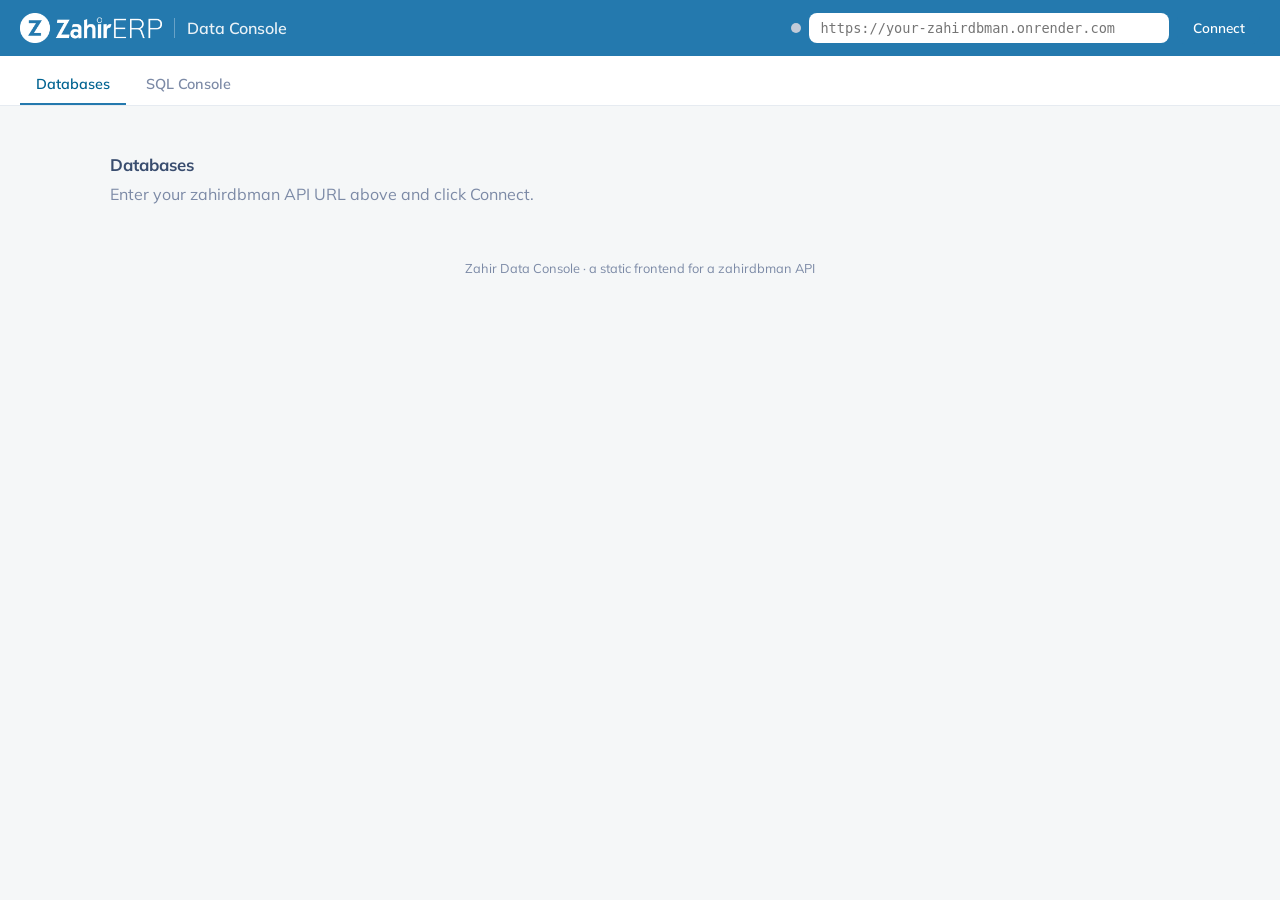
==== frontend/index.html @ 2871dda4 "Add JSON API and a Vercel static frontend Backend: add /api/server, /api/databases, /api/tables and " ====
<!DOCTYPE html>
<html lang="en">
<head>
  <meta charset="utf-8">
  <meta name="viewport" content="width=device-width, initial-scale=1">
  <title>Zahir Data Console</title>
  <link rel="icon" href="data:image/svg+xml,%3Csvg xmlns='http://www.w3.org/2000/svg' viewBox='0 0 32 32'%3E%3Ccircle cx='16' cy='16' r='16' fill='%232479AE'/%3E%3Cpath d='M11 11 H21 L11 21 H21' fill='none' stroke='white' stroke-width='3' stroke-linejoin='round' stroke-linecap='round'/%3E%3C/svg%3E">
  <link rel="preconnect" href="https://fonts.googleapis.com">
  <link href="https://fonts.googleapis.com/css2?family=Mulish:wght@400;500;600;700&display=swap" rel="stylesheet">
  <link rel="stylesheet" href="./style.css">
</head>
<body>
  <header class="top">
    <img class="logo" src="./zahir-erp-white.png" alt="Zahir ERP">
    <span class="sub">Data Console</span>
    <div class="spacer"></div>
    <div class="api-cfg">
      <span class="dot" id="dot" title="connection status"></span>
      <input id="api" type="url" placeholder="https://your-zahirdbman.onrender.com" autocomplete="url" spellcheck="false">
      <button id="connect" class="btn primary">Connect</button>
    </div>
  </header>

  <nav class="tabs">
    <button data-tab="db" class="active">Databases</button>
    <button data-tab="sql">SQL Console</button>
  </nav>

  <main class="wrap">
    <div id="banner" class="banner" hidden></div>

    <section id="tab-db">
      <div id="serverinfo"></div>
      <h2>Databases</h2>
      <div id="databases" class="muted">Enter your zahirdbman API URL above and click Connect.</div>
      <div id="tables"></div>
    </section>

    <section id="tab-sql" hidden>
      <div class="sql-bar">
        <input id="qdb" placeholder="database (blank = admin)" spellcheck="false">
      </div>
      <textarea id="sql" spellcheck="false" placeholder="SELECT * FROM ..."></textarea>
      <div class="sql-actions">
        <button id="run" class="btn primary">Run</button>
        <span class="muted small">⌘/Ctrl + Enter</span>
      </div>
      <div id="qresult"></div>
    </section>
  </main>

  <footer class="foot">Zahir Data Console · a static frontend for a zahirdbman API</footer>
  <script src="./app.js"></script>
</body>
</html>
---- frontend/style.css ----
:root {
  --blue: #2479AE;
  --blue-dark: #006391;
  --ink: #394D6F;
  --muted: #7C8AA6;
  --bg: #F5F7F8;
  --panel: #fff;
  --border: #E6EBF1;
  --danger: #E95044;
  --tag-bg: rgba(46, 179, 236, 0.15);
  --mono: ui-monospace, SFMono-Regular, Menlo, Consolas, monospace;
  --sans: "Mulish", -apple-system, BlinkMacSystemFont, "Segoe UI", Roboto, sans-serif;
}
* { box-sizing: border-box; }
body { margin: 0; font-family: var(--sans); background: var(--bg); color: var(--ink); font-size: 16px; }

.top {
  display: flex; align-items: center; gap: 0.75rem;
  background: var(--blue); color: #fff; padding: 0.7rem 1.25rem;
}
.top .logo { height: 30px; }
.top .sub { font-weight: 600; opacity: 0.9; border-left: 1px solid rgba(255,255,255,.35); padding-left: 0.75rem; }
.spacer { flex: 1; }
.api-cfg { display: flex; align-items: center; gap: 0.5rem; }
.api-cfg input {
  width: min(42vw, 360px); padding: 0.45rem 0.7rem; border-radius: 8px; border: none;
  font-family: var(--mono); font-size: 0.85rem;
}
.dot { width: 10px; height: 10px; border-radius: 50%; background: #C2CBD9; flex: 0 0 auto; }
.dot.ok { background: #22C55E; box-shadow: 0 0 0 3px rgba(34,197,94,.25); }
.dot.down { background: var(--danger); box-shadow: 0 0 0 3px rgba(233,80,68,.25); }

.tabs { display: flex; gap: 0.25rem; padding: 0.6rem 1.25rem 0; background: var(--panel); border-bottom: 1px solid var(--border); }
.tabs button {
  border: none; background: transparent; color: var(--muted); font-family: var(--sans);
  font-weight: 600; font-size: 0.9rem; padding: 0.6rem 1rem; cursor: pointer; border-bottom: 2px solid transparent;
}
.tabs button.active { color: var(--blue-dark); border-bottom-color: var(--blue); }

.wrap { max-width: 1100px; margin: 0 auto; padding: 1.5rem 1.25rem; }
h2 { font-size: 1.05rem; margin: 1.5rem 0 0.6rem; }
.muted { color: var(--muted); }
.small { font-size: 0.82rem; }
.mono { font-family: var(--mono); font-size: 0.85rem; }
.num { text-align: right; }

.banner { padding: 0.7rem 1rem; border-radius: 10px; margin-bottom: 1rem; font-weight: 600; }
.banner.err { background: color-mix(in srgb, var(--danger) 10%, #fff); color: var(--danger); border: 1px solid color-mix(in srgb, var(--danger) 30%, var(--border)); }

.btn {
  display: inline-flex; align-items: center; gap: 0.4rem; cursor: pointer; font-family: var(--sans);
  padding: 0.45rem 0.9rem; border-radius: 9px; border: 1px solid var(--border); background: var(--panel);
  color: var(--ink); font-weight: 600; font-size: 0.85rem;
}
.btn.primary { background: var(--blue); color: #fff; border-color: var(--blue); }
.btn.primary:hover { background: var(--blue-dark); border-color: var(--blue-dark); }
.btn.small { padding: 0.25rem 0.6rem; font-size: 0.78rem; }

.card { background: var(--panel); border: 1px solid var(--border); border-radius: 14px; padding: 1.1rem 1.3rem; margin-bottom: 1.25rem; }
.server-row { display: flex; gap: 1.75rem; flex-wrap: wrap; align-items: center; }
.server-ver { font-size: 1.4rem; font-weight: 800; color: var(--blue-dark); }
.kv { display: flex; flex-direction: column; }
.kv .k { font-size: 0.7rem; text-transform: uppercase; letter-spacing: 0.05em; color: var(--muted); font-weight: 700; }
.kv .v { font-weight: 600; font-size: 0.9rem; }

.scroll { overflow-x: auto; border-radius: 12px; }
table.grid { width: 100%; border-collapse: separate; border-spacing: 0; background: var(--panel); border: 1px solid var(--border); border-radius: 12px; overflow: hidden; }
table.grid th, table.grid td { padding: 0.6rem 0.9rem; text-align: left; border-bottom: 1px solid var(--border); white-space: nowrap; }
table.grid th { background: #FAFBFC; font-size: 0.74rem; text-transform: uppercase; letter-spacing: 0.04em; color: var(--muted); font-weight: 700; }
table.grid tbody tr:last-child td { border-bottom: none; }
table.grid tbody tr:hover { background: #F7FAFC; }
table.grid a, .link { color: var(--blue-dark); text-decoration: none; font-weight: 600; cursor: pointer; }
table.grid a:hover, .link:hover { text-decoration: underline; }
.tag { display: inline-block; padding: 0.1rem 0.5rem; border-radius: 999px; background: var(--tag-bg); color: var(--blue-dark); font-size: 0.72rem; font-weight: 700; text-transform: uppercase; }

.sql-bar { margin-bottom: 0.6rem; }
#qdb { padding: 0.5rem 0.7rem; border: 1px solid var(--border); border-radius: 8px; font-family: var(--mono); font-size: 0.85rem; width: 260px; }
#sql { width: 100%; min-height: 140px; font-family: var(--mono); font-size: 0.9rem; padding: 0.85rem; border: 1px solid var(--border); border-radius: 12px; resize: vertical; }
#sql:focus, #qdb:focus, .api-cfg input:focus { outline: none; box-shadow: 0 0 0 3px rgba(36,121,174,.2); }
.sql-actions { display: flex; align-items: center; gap: 1rem; margin: 0.6rem 0 1rem; }

.foot { text-align: center; color: var(--muted); font-size: 0.8rem; padding: 2rem 0; }

@media (max-width: 720px) {
  .top { flex-wrap: wrap; }
  .api-cfg { width: 100%; }
  .api-cfg input { flex: 1; width: auto; }
}
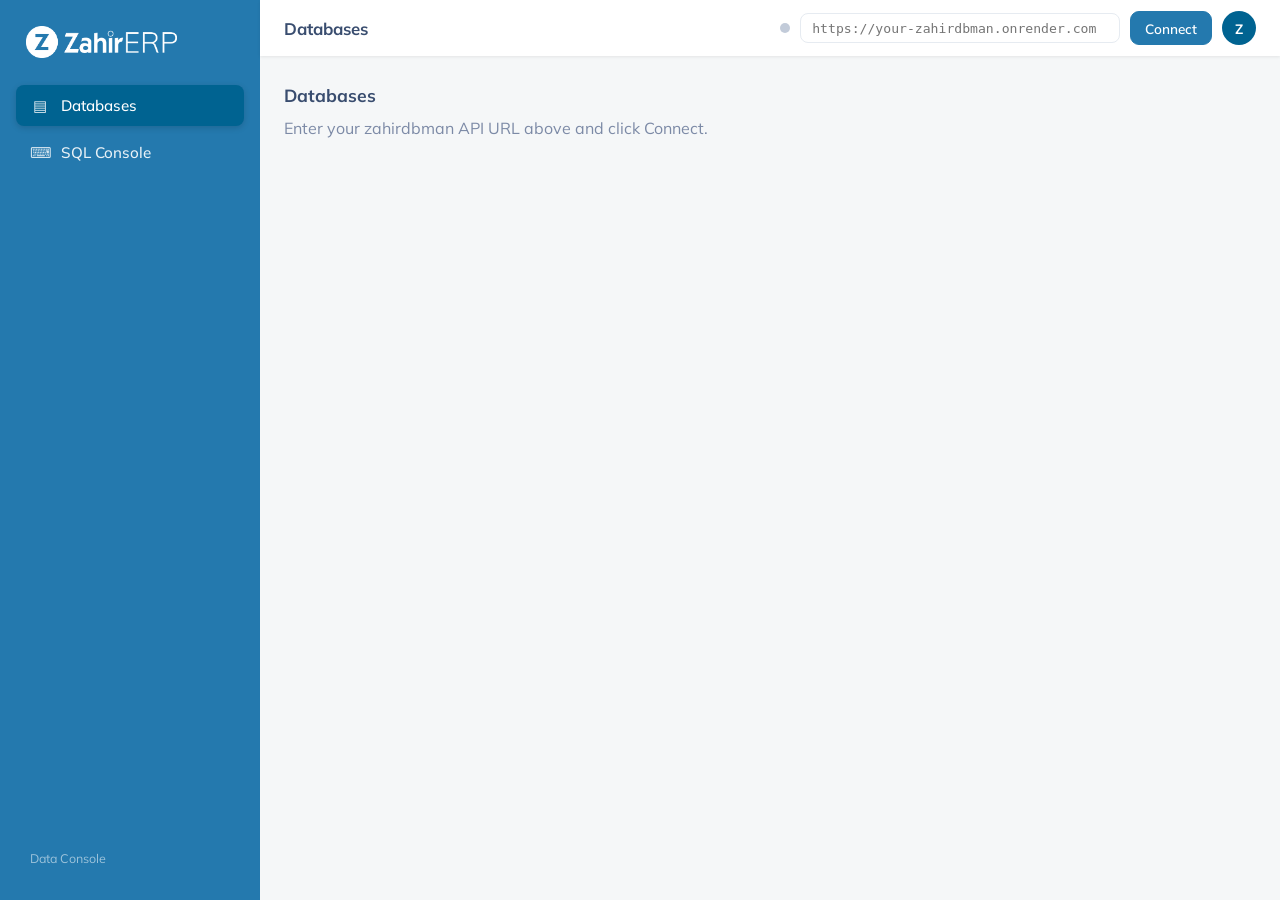
==== commit 46f144cd: "Give the Vercel console a sidebar menu matching the main app Replace the Data Console's horizontal t" ====
--- a/frontend/index.html
+++ b/frontend/index.html
@@ -10,46 +10,52 @@
   <link rel="stylesheet" href="./style.css">
 </head>
 <body>
-  <header class="top">
-    <img class="logo" src="./zahir-erp-white.png" alt="Zahir ERP">
-    <span class="sub">Data Console</span>
-    <div class="spacer"></div>
-    <div class="api-cfg">
-      <span class="dot" id="dot" title="connection status"></span>
-      <input id="api" type="url" placeholder="https://your-zahirdbman.onrender.com" autocomplete="url" spellcheck="false">
-      <button id="connect" class="btn primary">Connect</button>
+  <div class="app">
+    <aside class="sidebar">
+      <a class="brand" href="./"><img class="brand-logo" src="./zahir-erp-white.png" alt="Zahir ERP"></a>
+      <nav class="side-nav">
+        <a data-view="db" class="active"><span class="ic">&#9636;</span> <span class="label">Databases</span></a>
+        <a data-view="sql"><span class="ic">&#9000;</span> <span class="label">SQL Console</span></a>
+      </nav>
+      <div class="side-foot">Data Console</div>
+    </aside>
+
+    <div class="main-col">
+      <header class="topbar">
+        <div class="page-title" id="page-title">Databases</div>
+        <div class="topbar-right">
+          <span class="dot" id="dot" title="connection status"></span>
+          <input id="api" type="url" placeholder="https://your-zahirdbman.onrender.com" autocomplete="url" spellcheck="false">
+          <button id="connect" class="btn primary">Connect</button>
+          <div class="avatar" title="Zahir Data Console">Z</div>
+        </div>
+      </header>
+
+      <main class="content">
+        <div id="banner" class="banner" hidden></div>
+
+        <section id="tab-db">
+          <div id="serverinfo"></div>
+          <div class="page-head"><h2>Databases</h2></div>
+          <div id="databases" class="muted">Enter your zahirdbman API URL above and click Connect.</div>
+          <div id="tables"></div>
+        </section>
+
+        <section id="tab-sql" hidden>
+          <div class="page-head"><h2>SQL Console</h2></div>
+          <div class="sql-bar">
+            <input id="qdb" placeholder="database (blank = admin)" spellcheck="false">
+          </div>
+          <textarea id="sql" spellcheck="false" placeholder="SELECT * FROM ..."></textarea>
+          <div class="sql-actions">
+            <button id="run" class="btn primary">Run</button>
+            <span class="muted small">&#8984;/Ctrl + Enter</span>
+          </div>
+          <div id="qresult"></div>
+        </section>
+      </main>
     </div>
-  </header>
-
-  <nav class="tabs">
-    <button data-tab="db" class="active">Databases</button>
-    <button data-tab="sql">SQL Console</button>
-  </nav>
-
-  <main class="wrap">
-    <div id="banner" class="banner" hidden></div>
-
-    <section id="tab-db">
-      <div id="serverinfo"></div>
-      <h2>Databases</h2>
-      <div id="databases" class="muted">Enter your zahirdbman API URL above and click Connect.</div>
-      <div id="tables"></div>
-    </section>
-
-    <section id="tab-sql" hidden>
-      <div class="sql-bar">
-        <input id="qdb" placeholder="database (blank = admin)" spellcheck="false">
-      </div>
-      <textarea id="sql" spellcheck="false" placeholder="SELECT * FROM ..."></textarea>
-      <div class="sql-actions">
-        <button id="run" class="btn primary">Run</button>
-        <span class="muted small">⌘/Ctrl + Enter</span>
-      </div>
-      <div id="qresult"></div>
-    </section>
-  </main>
-
-  <footer class="foot">Zahir Data Console · a static frontend for a zahirdbman API</footer>
+  </div>
   <script src="./app.js"></script>
 </body>
 </html>
--- a/frontend/style.css
+++ b/frontend/style.css
@@ -12,37 +12,56 @@
   --sans: "Mulish", -apple-system, BlinkMacSystemFont, "Segoe UI", Roboto, sans-serif;
 }
 * { box-sizing: border-box; }
-body { margin: 0; font-family: var(--sans); background: var(--bg); color: var(--ink); font-size: 16px; }
+html, body { height: 100%; }
+body { margin: 0; font-family: var(--sans); background: var(--bg); color: var(--ink); font-size: 16px; -webkit-font-smoothing: antialiased; }
 
-.top {
-  display: flex; align-items: center; gap: 0.75rem;
-  background: var(--blue); color: #fff; padding: 0.7rem 1.25rem;
+/* ---- App shell ---- */
+.app { display: flex; min-height: 100vh; }
+
+.sidebar {
+  width: 260px; flex: 0 0 260px; background: var(--blue); color: #fff;
+  display: flex; flex-direction: column; padding: 1.25rem 1rem;
+  position: sticky; top: 0; height: 100vh;
 }
-.top .logo { height: 30px; }
-.top .sub { font-weight: 600; opacity: 0.9; border-left: 1px solid rgba(255,255,255,.35); padding-left: 0.75rem; }
-.spacer { flex: 1; }
-.api-cfg { display: flex; align-items: center; gap: 0.5rem; }
-.api-cfg input {
-  width: min(42vw, 360px); padding: 0.45rem 0.7rem; border-radius: 8px; border: none;
-  font-family: var(--mono); font-size: 0.85rem;
+.brand { display: block; padding: 0.4rem 0.6rem 1.4rem; }
+.brand-logo { height: 32px; }
+.side-nav { display: flex; flex-direction: column; gap: 0.35rem; flex: 1; }
+.side-nav a {
+  display: flex; align-items: center; gap: 0.7rem; padding: 0.7rem 0.85rem;
+  color: rgba(255,255,255,0.9); text-decoration: none; border-radius: 8px;
+  font-weight: 500; font-size: 0.95rem; cursor: pointer; transition: background 0.15s ease;
+}
+.side-nav a .ic { width: 1.25rem; text-align: center; opacity: 0.9; }
+.side-nav a:hover { background: rgba(255,255,255,0.12); color: #fff; }
+.side-nav a.active { background: var(--blue-dark); color: #fff; box-shadow: 0 2px 6px rgba(0,0,0,0.15); }
+.side-foot { color: rgba(255,255,255,0.55); font-size: 0.78rem; padding: 0.85rem; }
+
+.main-col { flex: 1; display: flex; flex-direction: column; min-width: 0; }
+
+.topbar {
+  height: 56px; background: var(--panel); box-shadow: 0 1px 3px rgba(0,0,0,0.08);
+  display: flex; align-items: center; justify-content: space-between; padding: 0 1.5rem;
+  position: sticky; top: 0; z-index: 10;
+}
+.page-title { font-weight: 700; font-size: 1.05rem; white-space: nowrap; overflow: hidden; text-overflow: ellipsis; }
+.topbar-right { display: flex; align-items: center; gap: 0.6rem; }
+.topbar-right input {
+  width: min(34vw, 320px); padding: 0.4rem 0.7rem; border-radius: 8px;
+  border: 1px solid var(--border); font-family: var(--mono); font-size: 0.82rem; color: var(--ink);
 }
 .dot { width: 10px; height: 10px; border-radius: 50%; background: #C2CBD9; flex: 0 0 auto; }
-.dot.ok { background: #22C55E; box-shadow: 0 0 0 3px rgba(34,197,94,.25); }
-.dot.down { background: var(--danger); box-shadow: 0 0 0 3px rgba(233,80,68,.25); }
+.dot.ok { background: #22C55E; box-shadow: 0 0 0 3px rgba(34,197,94,.2); }
+.dot.down { background: var(--danger); box-shadow: 0 0 0 3px rgba(233,80,68,.2); }
+.avatar { width: 34px; height: 34px; border-radius: 50%; background: var(--blue-dark); color: #fff; display: grid; place-items: center; font-weight: 700; font-size: 0.85rem; flex: 0 0 auto; }
 
-.tabs { display: flex; gap: 0.25rem; padding: 0.6rem 1.25rem 0; background: var(--panel); border-bottom: 1px solid var(--border); }
-.tabs button {
-  border: none; background: transparent; color: var(--muted); font-family: var(--sans);
-  font-weight: 600; font-size: 0.9rem; padding: 0.6rem 1rem; cursor: pointer; border-bottom: 2px solid transparent;
-}
-.tabs button.active { color: var(--blue-dark); border-bottom-color: var(--blue); }
+.content { padding: 1.5rem; max-width: 1100px; width: 100%; }
+.page-head { margin: 0.25rem 0 0.75rem; }
+h2 { font-size: 1.1rem; margin: 1.25rem 0 0; font-weight: 700; }
+h2:first-child { margin-top: 0; }
 
-.wrap { max-width: 1100px; margin: 0 auto; padding: 1.5rem 1.25rem; }
-h2 { font-size: 1.05rem; margin: 1.5rem 0 0.6rem; }
 .muted { color: var(--muted); }
 .small { font-size: 0.82rem; }
 .mono { font-family: var(--mono); font-size: 0.85rem; }
-.num { text-align: right; }
 
 .banner { padding: 0.7rem 1rem; border-radius: 10px; margin-bottom: 1rem; font-weight: 600; }
 .banner.err { background: color-mix(in srgb, var(--danger) 10%, #fff); color: var(--danger); border: 1px solid color-mix(in srgb, var(--danger) 30%, var(--border)); }
@@ -54,9 +73,8 @@
 }
 .btn.primary { background: var(--blue); color: #fff; border-color: var(--blue); }
 .btn.primary:hover { background: var(--blue-dark); border-color: var(--blue-dark); }
-.btn.small { padding: 0.25rem 0.6rem; font-size: 0.78rem; }
 
-.card { background: var(--panel); border: 1px solid var(--border); border-radius: 14px; padding: 1.1rem 1.3rem; margin-bottom: 1.25rem; }
+.card { background: var(--panel); border: 1px solid var(--border); border-radius: 16px; padding: 1.1rem 1.3rem; margin-bottom: 1.25rem; }
 .server-row { display: flex; gap: 1.75rem; flex-wrap: wrap; align-items: center; }
 .server-ver { font-size: 1.4rem; font-weight: 800; color: var(--blue-dark); }
 .kv { display: flex; flex-direction: column; }
@@ -75,14 +93,19 @@
 
 .sql-bar { margin-bottom: 0.6rem; }
 #qdb { padding: 0.5rem 0.7rem; border: 1px solid var(--border); border-radius: 8px; font-family: var(--mono); font-size: 0.85rem; width: 260px; }
-#sql { width: 100%; min-height: 140px; font-family: var(--mono); font-size: 0.9rem; padding: 0.85rem; border: 1px solid var(--border); border-radius: 12px; resize: vertical; }
-#sql:focus, #qdb:focus, .api-cfg input:focus { outline: none; box-shadow: 0 0 0 3px rgba(36,121,174,.2); }
+#sql { width: 100%; min-height: 150px; font-family: var(--mono); font-size: 0.9rem; padding: 0.85rem; border: 1px solid var(--border); border-radius: 12px; resize: vertical; }
+#sql:focus, #qdb:focus, .topbar-right input:focus { outline: none; box-shadow: 0 0 0 3px rgba(36,121,174,.2); border-color: var(--blue); }
 .sql-actions { display: flex; align-items: center; gap: 1rem; margin: 0.6rem 0 1rem; }
 
-.foot { text-align: center; color: var(--muted); font-size: 0.8rem; padding: 2rem 0; }
-
-@media (max-width: 720px) {
-  .top { flex-wrap: wrap; }
-  .api-cfg { width: 100%; }
-  .api-cfg input { flex: 1; width: auto; }
+@media (max-width: 820px) {
+  .app { flex-direction: column; }
+  .sidebar { width: 100%; flex: none; height: auto; position: static; flex-direction: row; align-items: center; flex-wrap: wrap; gap: 0.4rem; padding: 0.6rem 0.9rem; }
+  .brand { padding: 0.25rem 0.5rem; }
+  .brand-logo { height: 26px; }
+  .side-nav { flex-direction: row; flex: 1 1 100%; gap: 0.3rem; }
+  .side-foot { display: none; }
+  .topbar { height: auto; flex-wrap: wrap; gap: 0.5rem; padding: 0.6rem 1rem; }
+  .topbar-right { width: 100%; }
+  .topbar-right input { flex: 1; width: auto; }
+  .content { padding: 1.1rem; }
 }
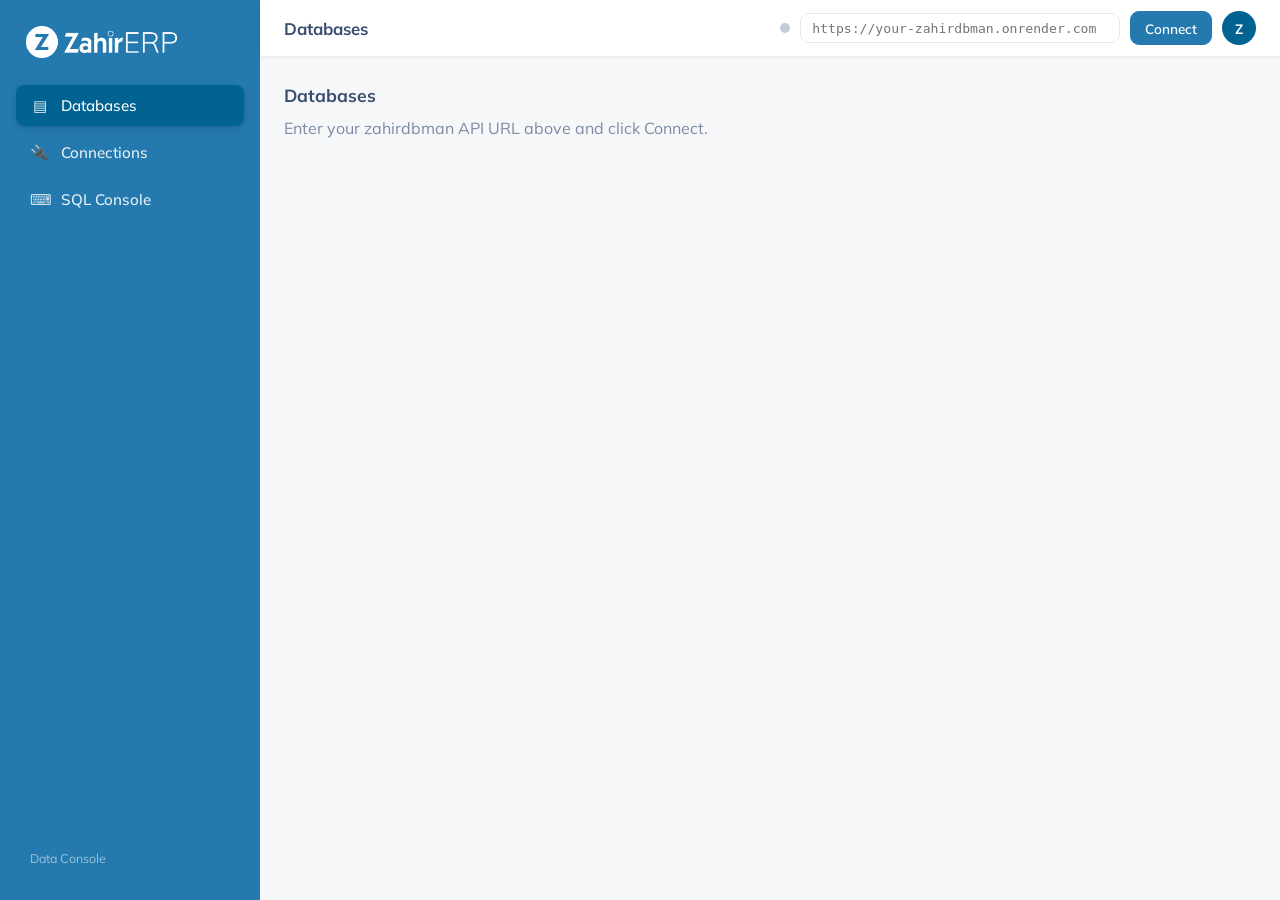
==== commit b8019719: "Add connection-profile management to the Data Console Backend: JSON API for profiles — GET /api/conn" ====
--- a/frontend/index.html
+++ b/frontend/index.html
@@ -15,6 +15,7 @@
       <a class="brand" href="./"><img class="brand-logo" src="./zahir-erp-white.png" alt="Zahir ERP"></a>
       <nav class="side-nav">
         <a data-view="db" class="active"><span class="ic">&#9636;</span> <span class="label">Databases</span></a>
+        <a data-view="conn"><span class="ic">&#128268;</span> <span class="label">Connections</span></a>
         <a data-view="sql"><span class="ic">&#9000;</span> <span class="label">SQL Console</span></a>
       </nav>
       <div class="side-foot">Data Console</div>
@@ -41,6 +42,14 @@
           <div id="tables"></div>
         </section>
 
+        <section id="tab-conn" hidden>
+          <div class="page-head row">
+            <h2>Connections</h2>
+            <button class="btn primary" id="conn-add">+ Add connection</button>
+          </div>
+          <div id="conn-list" class="muted">Connect to the API to load profiles.</div>
+        </section>
+
         <section id="tab-sql" hidden>
           <div class="page-head"><h2>SQL Console</h2></div>
           <div class="sql-bar">
@@ -56,6 +65,41 @@
       </main>
     </div>
   </div>
+
+  <dialog id="conn-dialog" class="modal">
+    <form id="conn-form" class="modal-card">
+      <div class="modal-head">
+        <h3>Add connection</h3>
+        <button type="button" class="modal-x" id="conn-x" aria-label="Close">&times;</button>
+      </div>
+      <div class="modal-body">
+        <label>Profile name <input name="name" placeholder="e.g. Production" required></label>
+        <div class="grid2">
+          <label>Host <input name="host" value="localhost" required></label>
+          <label>Port <input name="port" value="5432" required></label>
+        </div>
+        <div class="grid2">
+          <label>User <input name="user" value="postgres" required></label>
+          <label>Password <input name="password" type="password" autocomplete="new-password"></label>
+        </div>
+        <div class="grid2">
+          <label>Admin database <input name="adminDB" value="postgres"></label>
+          <label>SSL mode
+            <select name="sslmode">
+              <option>prefer</option><option>disable</option><option>require</option>
+              <option>verify-ca</option><option>verify-full</option>
+            </select>
+          </label>
+        </div>
+        <label class="chk"><input type="checkbox" name="activate" checked> Connect to this profile after saving</label>
+      </div>
+      <div class="modal-foot">
+        <button type="button" class="btn" id="conn-cancel">Cancel</button>
+        <button type="submit" class="btn primary">Save</button>
+      </div>
+    </form>
+  </dialog>
+
   <script src="./app.js"></script>
 </body>
 </html>
--- a/frontend/style.css
+++ b/frontend/style.css
@@ -73,6 +73,40 @@
 }
 .btn.primary { background: var(--blue); color: #fff; border-color: var(--blue); }
 .btn.primary:hover { background: var(--blue-dark); border-color: var(--blue-dark); }
+.btn.small { padding: 0.28rem 0.65rem; font-size: 0.78rem; border-radius: 8px; }
+.btn.danger { color: var(--danger); border-color: color-mix(in srgb, var(--danger) 35%, var(--border)); }
+.btn.danger:hover { background: var(--danger); color: #fff; border-color: var(--danger); }
+
+.page-head.row { display: flex; align-items: center; justify-content: space-between; gap: 1rem; }
+
+/* ---- Connections ---- */
+.conn-grid { display: grid; grid-template-columns: repeat(auto-fill, minmax(320px, 1fr)); gap: 1rem; }
+.conn-card { background: var(--panel); border: 1px solid var(--border); border-radius: 14px; padding: 1rem 1.15rem; }
+.conn-card.is-active { border-color: var(--blue); box-shadow: 0 0 0 3px rgba(36,121,174,.1); }
+.conn-head { display: flex; align-items: center; justify-content: space-between; }
+.conn-name { font-weight: 700; font-size: 1rem; }
+.conn-meta { color: var(--muted); font-size: 0.82rem; margin: 0.45rem 0 0.8rem; word-break: break-word; }
+.conn-actions { display: flex; align-items: center; gap: 0.5rem; }
+.ok-tag { background: #E6F6EF; color: #05966A; }
+
+/* ---- Modal ---- */
+.modal { border: none; padding: 0; border-radius: 16px; width: calc(100% - 2rem); max-width: 480px; background: var(--panel); color: var(--ink); box-shadow: 0 24px 64px rgba(20,30,50,.28); }
+.modal::backdrop { background: rgba(20,30,50,.45); }
+.modal[open] { animation: modal-in .16s ease-out; }
+@keyframes modal-in { from { opacity: 0; transform: translateY(10px) scale(.98); } to { opacity: 1; transform: none; } }
+.modal-card { display: flex; flex-direction: column; max-height: 90vh; }
+.modal-head { display: flex; align-items: center; justify-content: space-between; padding: 1.05rem 1.35rem; border-bottom: 1px solid var(--border); }
+.modal-head h3 { margin: 0; font-size: 1.08rem; font-weight: 700; }
+.modal-x { border: none; background: transparent; cursor: pointer; color: var(--muted); width: 32px; height: 32px; border-radius: 8px; font-size: 1.4rem; line-height: 1; }
+.modal-x:hover { background: var(--bg); color: var(--ink); }
+.modal-body { padding: 1.2rem 1.35rem; overflow-y: auto; display: flex; flex-direction: column; gap: 0.85rem; }
+.modal-body label { display: flex; flex-direction: column; gap: 0.3rem; font-size: 0.85rem; font-weight: 600; }
+.modal-body input, .modal-body select { padding: 0.5rem 0.7rem; border: 1px solid var(--border); border-radius: 8px; font-family: var(--sans); font-size: 0.9rem; color: var(--ink); }
+.modal-body input:focus, .modal-body select:focus { outline: none; border-color: var(--blue); box-shadow: 0 0 0 3px rgba(36,121,174,.15); }
+.grid2 { display: grid; grid-template-columns: 1fr 1fr; gap: 0.7rem; }
+.chk { flex-direction: row !important; align-items: center; gap: 0.5rem; font-weight: 400 !important; color: var(--muted); }
+.chk input { width: auto; }
+.modal-foot { display: flex; justify-content: flex-end; gap: 0.6rem; padding: 0.95rem 1.35rem; border-top: 1px solid var(--border); background: #FAFBFC; border-radius: 0 0 16px 16px; }
 
 .card { background: var(--panel); border: 1px solid var(--border); border-radius: 16px; padding: 1.1rem 1.3rem; margin-bottom: 1.25rem; }
 .server-row { display: flex; gap: 1.75rem; flex-wrap: wrap; align-items: center; }
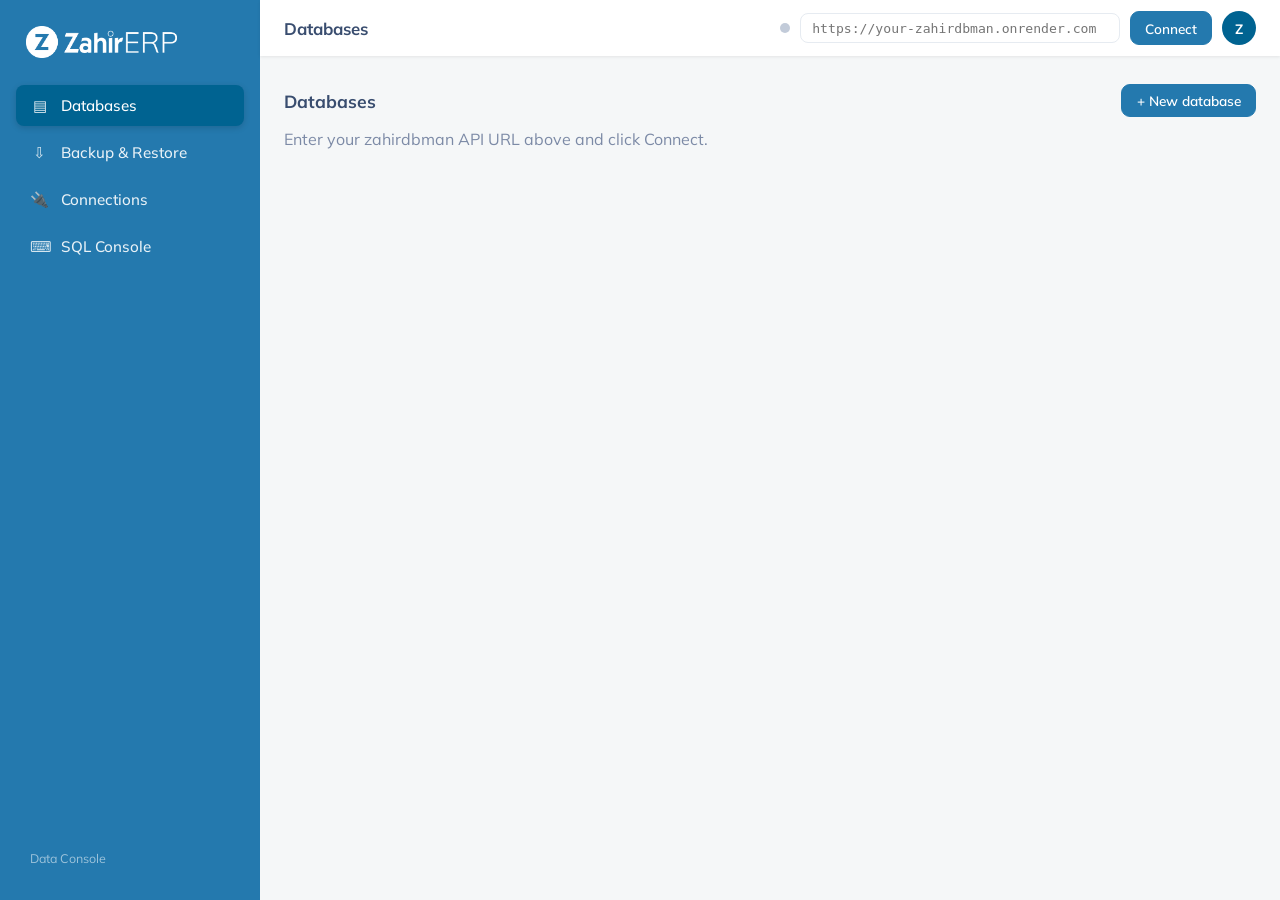
==== commit ba1baad2: "Bring the Data Console to feature parity with the main app Backend: add JSON API for the remaining f" ====
--- a/frontend/index.html
+++ b/frontend/index.html
@@ -15,6 +15,7 @@
       <a class="brand" href="./"><img class="brand-logo" src="./zahir-erp-white.png" alt="Zahir ERP"></a>
       <nav class="side-nav">
         <a data-view="db" class="active"><span class="ic">&#9636;</span> <span class="label">Databases</span></a>
+        <a data-view="backup"><span class="ic">&#8681;</span> <span class="label">Backup &amp; Restore</span></a>
         <a data-view="conn"><span class="ic">&#128268;</span> <span class="label">Connections</span></a>
         <a data-view="sql"><span class="ic">&#9000;</span> <span class="label">SQL Console</span></a>
       </nav>
@@ -35,13 +36,59 @@
       <main class="content">
         <div id="banner" class="banner" hidden></div>
 
+        <!-- Databases -->
         <section id="tab-db">
           <div id="serverinfo"></div>
-          <div class="page-head"><h2>Databases</h2></div>
+          <div class="page-head row">
+            <h2>Databases</h2>
+            <button class="btn primary" id="db-add">+ New database</button>
+          </div>
           <div id="databases" class="muted">Enter your zahirdbman API URL above and click Connect.</div>
           <div id="tables"></div>
+          <div id="tabledetail"></div>
         </section>
 
+        <!-- Backup & Restore -->
+        <section id="tab-backup" hidden>
+          <div class="page-head"><h2>Backup &amp; Restore</h2></div>
+          <div id="backup-warn"></div>
+          <div class="cards2">
+            <section class="card">
+              <h3>Backup a database</h3>
+              <p class="muted small">Runs pg_dump and downloads the archive.</p>
+              <div class="stack">
+                <label>Database <select id="bk-db"></select></label>
+                <label>Format
+                  <select id="bk-format">
+                    <option value="custom">Custom (.dump)</option>
+                    <option value="plain">Plain SQL (.sql)</option>
+                  </select>
+                </label>
+                <button class="btn primary" id="bk-download">Download backup</button>
+              </div>
+            </section>
+            <section class="card">
+              <h3>Restore a dump</h3>
+              <p class="muted small">Uploads a dump and loads it. Max 512&nbsp;MiB.</p>
+              <form id="rs-form" class="stack">
+                <label>Dump file <input type="file" name="dump" required></label>
+                <label>Format
+                  <select name="format"><option value="custom">Custom (.dump)</option><option value="plain">Plain SQL (.sql)</option></select>
+                </label>
+                <label>Target database <input name="target" placeholder="database_name" required></label>
+                <div class="checks">
+                  <label class="chk"><input type="checkbox" name="create"> Create target database first</label>
+                  <label class="chk"><input type="checkbox" name="clean" checked> Clean existing objects (custom only)</label>
+                  <label class="chk"><input type="checkbox" name="no_owner"> Ignore ownership</label>
+                </div>
+                <button class="btn danger" type="submit">Restore</button>
+              </form>
+              <div id="rs-result"></div>
+            </section>
+          </div>
+        </section>
+
+        <!-- Connections -->
         <section id="tab-conn" hidden>
           <div class="page-head row">
             <h2>Connections</h2>
@@ -50,11 +97,10 @@
           <div id="conn-list" class="muted">Connect to the API to load profiles.</div>
         </section>
 
+        <!-- SQL Console -->
         <section id="tab-sql" hidden>
           <div class="page-head"><h2>SQL Console</h2></div>
-          <div class="sql-bar">
-            <input id="qdb" placeholder="database (blank = admin)" spellcheck="false">
-          </div>
+          <div class="sql-bar"><input id="qdb" placeholder="database (blank = admin)" spellcheck="false"></div>
           <textarea id="sql" spellcheck="false" placeholder="SELECT * FROM ..."></textarea>
           <div class="sql-actions">
             <button id="run" class="btn primary">Run</button>
@@ -66,12 +112,22 @@
     </div>
   </div>
 
+  <!-- New database modal -->
+  <dialog id="db-dialog" class="modal">
+    <form id="db-form" class="modal-card">
+      <div class="modal-head"><h3>New database</h3><button type="button" class="modal-x" id="db-x" aria-label="Close">&times;</button></div>
+      <div class="modal-body">
+        <label>Database name <input name="name" placeholder="database_name" pattern="[A-Za-z0-9_]+" required></label>
+        <p class="muted small">Letters, numbers and underscores only.</p>
+      </div>
+      <div class="modal-foot"><button type="button" class="btn" id="db-cancel">Cancel</button><button type="submit" class="btn primary">Create database</button></div>
+    </form>
+  </dialog>
+
+  <!-- Add / edit connection modal -->
   <dialog id="conn-dialog" class="modal">
     <form id="conn-form" class="modal-card">
-      <div class="modal-head">
-        <h3>Add connection</h3>
-        <button type="button" class="modal-x" id="conn-x" aria-label="Close">&times;</button>
-      </div>
+      <div class="modal-head"><h3 id="conn-modal-title">Add connection</h3><button type="button" class="modal-x" id="conn-x" aria-label="Close">&times;</button></div>
       <div class="modal-body">
         <label>Profile name <input name="name" placeholder="e.g. Production" required></label>
         <div class="grid2">
@@ -85,18 +141,12 @@
         <div class="grid2">
           <label>Admin database <input name="adminDB" value="postgres"></label>
           <label>SSL mode
-            <select name="sslmode">
-              <option>prefer</option><option>disable</option><option>require</option>
-              <option>verify-ca</option><option>verify-full</option>
-            </select>
+            <select name="sslmode"><option>prefer</option><option>disable</option><option>require</option><option>verify-ca</option><option>verify-full</option></select>
           </label>
         </div>
         <label class="chk"><input type="checkbox" name="activate" checked> Connect to this profile after saving</label>
       </div>
-      <div class="modal-foot">
-        <button type="button" class="btn" id="conn-cancel">Cancel</button>
-        <button type="submit" class="btn primary">Save</button>
-      </div>
+      <div class="modal-foot"><button type="button" class="btn" id="conn-cancel">Cancel</button><button type="submit" class="btn primary" id="conn-submit">Save</button></div>
     </form>
   </dialog>
 
--- a/frontend/style.css
+++ b/frontend/style.css
@@ -65,6 +65,21 @@
 
 .banner { padding: 0.7rem 1rem; border-radius: 10px; margin-bottom: 1rem; font-weight: 600; }
 .banner.err { background: color-mix(in srgb, var(--danger) 10%, #fff); color: var(--danger); border: 1px solid color-mix(in srgb, var(--danger) 30%, var(--border)); }
+.banner.ok { background: #E6F6EF; color: #05966A; border: 1px solid #a7f3d0; }
+.strong { font-weight: 600; }
+
+/* ---- Backup & Restore cards ---- */
+.cards2 { display: grid; grid-template-columns: repeat(auto-fit, minmax(340px, 1fr)); gap: 1.25rem; }
+.card h3 { margin: 0 0 0.25rem; font-size: 1.02rem; }
+.stack { display: flex; flex-direction: column; gap: 0.85rem; margin-top: 0.75rem; }
+.stack label { display: flex; flex-direction: column; gap: 0.3rem; font-size: 0.85rem; font-weight: 600; }
+.stack select, .stack input[type=text], .stack input[type=file], .stack input:not([type]) {
+  padding: 0.5rem 0.7rem; border: 1px solid var(--border); border-radius: 8px; background: #fff; color: var(--ink); font-size: 0.9rem; font-family: var(--sans);
+}
+.stack select:focus, .stack input:focus { outline: none; border-color: var(--blue); box-shadow: 0 0 0 3px rgba(36,121,174,.15); }
+.checks { display: flex; flex-direction: column; gap: 0.45rem; }
+.checks .chk { flex-direction: row; align-items: center; gap: 0.5rem; font-weight: 400; color: var(--muted); }
+.checks .chk input { width: auto; }
 
 .btn {
   display: inline-flex; align-items: center; gap: 0.4rem; cursor: pointer; font-family: var(--sans);
